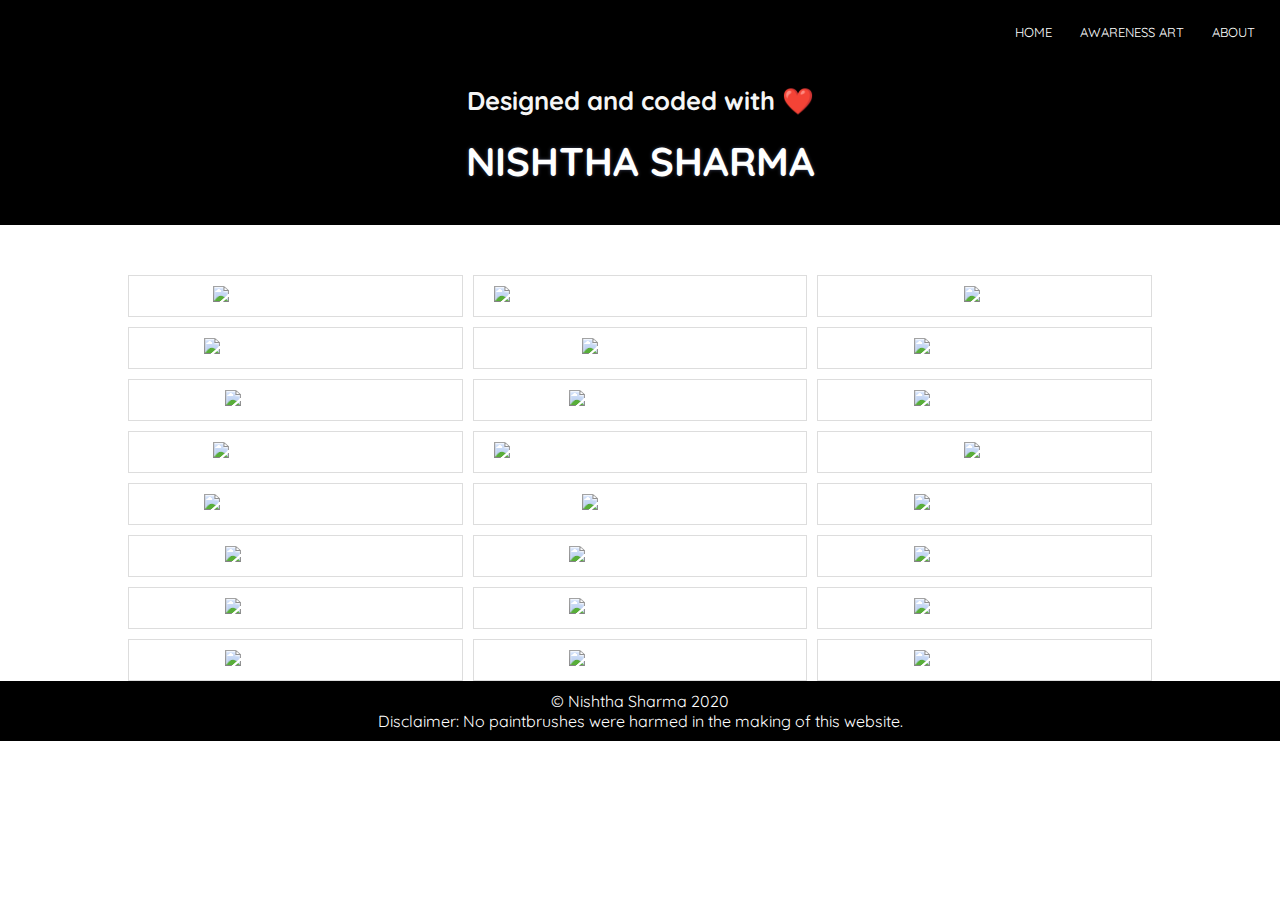
==== index.html @ 7f141b50 "Add files via upload" ====
<!DOCTYPE html>
<html>
    <head>
        <meta name=" viewpoint" content="width=device-width, initial-scale= 1.0">
        <title> Nishtha's Art Portfolio</title>
        <link rel="stylesheet" href="style.css">
        <link rel="preconnect" href="https://fonts.googleapis.com">
<link rel="preconnect" href="https://fonts.gstatic.com" crossorigin>
<link href="https://fonts.googleapis.com/css2?family=Quicksand:wght@300;400;500&display=swap" rel="stylesheet">
<link rel="stylesheet" href="https://cdn.jsdelivr.net/npm/@fortawesome/fontawesome-free@6.2.1/css/fontawesome.min.css">
    </head>
    <body>
        <section class ="header">
            <nav>
                <a href="index.html"></a>
                <div class="nav-links" id="navLinks">
                    <i class="fa fa-times" onclick="hideMenu()"></i>
                    <ul>
                        <li><a href="index.html">HOME</a></li>
                        <li><a href="awareness.html">AWARENESS ART</a></li>
                        <li><a href="about.html">ABOUT</a></li>
                        
                    </ul>
                </div>
                <i class="fa fa-bars" onclick="showMenu()"></i>
            </nav>
        <div class="text-box">
           
            <h4>Designed and coded with ❤️</h4><br><h1>Nishtha Sharma</h1>
            
        </div>
        </section>
    </body>
<section class="art">
    
    
    


            <div class="gallery">
                <div class="artwork">
                    <img src="Artwork/mypainting.jpeg" alt="The world of worlds">
                </div>
                <div class="artwork">
                    <img src="Artwork/feline.jpg" alt="Cradled in mother's love: An embrace">
                </div>
                <div class="artwork">
                    <img src="Artwork/home.jpg" alt="Cat">
                </div>
                <div class="artwork">
                    <img src="Artwork/kid.jpg" alt="My childhood memory">
                </div>
                <div class="artwork">
                    <img src="Artwork/beach.jpg" alt="Beach Stories">
                </div>
                <div class="artwork">
                    <img src="Artwork/sea.jpg" alt="The deep depths">
                </div>
                <div class="artwork">
                    <img src="Artwork/hermione.jpg" alt="The deep depths">
                </div>
                <div class="artwork">
                    <img src="Artwork/lib.jpg" alt="The deep depths">
                </div>
                <div class="artwork">
                    <img src="Artwork/girl.jpg" alt="The deep depths">
                </div>
                <div class="artwork">
                    <img src="Artwork/lake.jpg" alt="The world of worlds">
                </div>
                <div class="artwork">
                    <img src="Artwork/space.jpg" alt="Cradled in mother's love: An embrace">
                </div>
                <div class="artwork">
                    <img src="Artwork/buddha.jpg" alt="Cat">
                </div>
                <div class="artwork">
                    <img src="Artwork/dance.jpg" alt="My childhood memory">
                </div>
                <div class="artwork">
                    <img src="Artwork/leopard.jpg" alt="Beach Stories">
                </div>
                <div class="artwork">
                    <img src="Artwork/aunt.jpg" alt="The deep depths">
                </div>
                <div class="artwork">
                    <img src="Artwork/trees.jpg" alt="The deep depths">
                </div>
                <div class="artwork">
                    <img src="Artwork/graphic.jpg" alt="The deep depths">
                </div>
                <div class="artwork">
                    <img src="Artwork/blue.jpg" alt="The deep depths">
                </div>
                <div class="artwork">
                    <img src="Artwork/mybro.jpg" alt="The deep depths">
                </div>
                <div class="artwork">
                    <img src="Artwork/paris.jpg" alt="The deep depths">
                </div>
                <div class="artwork">
                    <img src="Artwork/colony.jpg" alt="The deep depths">
                </div>
                <div class="artwork">
                    <img src="Artwork/xmas.jpg" alt="The deep depths">
                </div>
                <div class="artwork">
                    <img src="Artwork/teddy.jpg" alt="The deep depths">
                </div>
                <div class="artwork">
                    <img src="Artwork/peas.jpg" alt="The deep depths">
                </div>
    
    












</section>


        
    
        <script>
            var navLinks = document.getElementById("navLinks");
            function showMenu(){
                navLinks.style.right= "0";
            }
            function hideMenu(){
                navLinks.style.right= "-200px";
            }
        </script>
    </body>


    <footer>
        <p>&copy; Nishtha Sharma 2020 <br>Disclaimer: No paintbrushes were harmed in the making of this website.</p>
    </footer>

</html>
---- style.css ----
*{
    margin: 0;
    padding:0;
    font-family: 'Quicksand', sans-serif;
    color: white;
}
body {
    background-color: white;
  }
  
h1{
    font-size: 13vw;
    color: rgb(255, 255, 255);
    text-shadow: 0 0 0.3vw #383d52;
    text-transform: uppercase;
    user-select: none;
}
h1::before{
    content:attr(title);
    
    top:50;
    left: 100;
    width: 100%;
    height: 100%;
    color: #008000;
    text-shadow: 0 0 0.3vw #383d52;
    border-right: 2px #008000;
    overflow: hidden;
    animation: animate 6s linear infinite;
}
@keyframes animate
{
    0%,10%,100%
    {
        width:0;
    }
    70%,90%
    {
        width: 100%
    }
}
.header{
    min-height: 25vh;
    width: 100%;
    background-color: black;
    background-position: top;
    
    position: relative;
}
nav{
    display: flex;
    padding: 1%;
    justify-content: space-between;
    align-items:center;
    

}
nav img{
    width: 150px;
}
.nav-links{
    flex:1;
    text-align: right;
}
.nav-links ul li{
    list-style:none;
    display: inline-block;
    padding: 8px 12px;
    position: relative;
    
}
.nav-links ul li a{
    color:white;
    text-decoration: none;
    font-size: 13px;
}
.nav-links ul li::after{
    content:'';
    width: 0%;
    height:2px;
    background: rgb(231, 208, 0);
    display: block;
    margin: auto;
    transition: 0.2s;
}
.nav-links ul li:hover::after{
    width:100%
}
.text-box{
    width: 50%;
    color: black;
    position: absolute;
    top: 60%;
    left:50%;
    transform: translate(-50%,-50%);
    text-align:center;
}
.text-box h1{
    font-size: 40px;
}
.text-box h3{
    margin: 10px 0 40px;
    font-size:20px;
    color:grey;
}
nav .fa{
    display:none;
}


@media(max-width: 1000px){
    .text-box h1{
        font-size:20px;
    }
    .nav-links ul li{
        display: block;
    }
    .nav-links{
        position: absolute;
        background: rgb(75, 72, 60);
        height: 100vh;
        width: 200px;
        top: 0;
        right: -200px;
        text-align: left;
        z-index:2;
        transition: 1s;
    }
    nav .fa{
        display:block;
        color:white;
        margin: 10px;
        font-size: 22px;
        cursor: pointer;
    }
    .nav-links ul{
        padding:30px;
    }
}

.row{
    margin-top:5%;
    display:flex;
    justify-content: space-between;
}

.course-col{
    flex-basis: 32%;
    background: #fff3f3;
    border-radius:10px;
    margin-bottom: 5%;
    padding: 20px 12px;
    box-sizing: border-box;
    transition: 0.5s;
}
.course-col:hover{
    box-shadow: (0 0 20px 0px) rgba(0,0,0,0.2);
}
@media(max-width: 100px){
    .art{
        flex-direction:column;
    }
}
.art{
    width: 80%;
    margin:auto;
    text-align:center;
    padding-top:50px;
    
}
.art-col{
    flex-basis: 32%;
    background: darkblue;
    border-radius:10px;
    margin-bottom: 5%;
    padding: 12px 12px;
    
    box-sizing: border-box;
    transition: 0.5s;
}

.layer{
    background:transparent;
    height:100%;
    width:100%;
    top:0;
    left:0;
    transition:0.5s;
}
.art-col:hover{
    background:rgba (0,0,220,0.7);
}
img{
    max-width:450px;
    height:auto;
}




.gallery {
    display: grid;
    grid-template-columns: repeat(auto-fill, minmax(300px, 2fr));
    gap: 10px;
}

.artwork {
    border: 1px solid #ddd;
    padding: 10px;
}

.artwork img {
    max-width: 100%;
    height: auto;
}
.animated {
    opacity: 0; 
    animation: fadeIn 2s ease-in-out forwards; 
}


h4{
    text-align:top;
    font-size:2vw;
    color: whitesmoke;
    left:900px;
    top:50px;
}
#about{
    padding:80px 0;
    color: black;


}
.row{
    display: flex;
    justify-content: space-between;
    flex-wrap: wrap;
    color: black;
}
.about-col-2{
    flex-basis: 60%;

}
.sub-title{
    color: black;
    font-size: 60px;
    font-weight:600;

}

.tab-titles{
    color:black;
    display:flex;
    margin:20px 0 40px;

}
.tab-links{
    margin-right:50px;
    font-size:18px;
    font-weight:500;
    cursor: pointer;
    position: relative;
}
.tab-links::after{
    content: '';
    width:0;
    height:3px;
    background: yellow;
    position: absolute;
    left:10;
    bottom: -8px;
    transition: 0.5s;
}
.tab-links.active-link::after{
    width: 50%;
}
h5{
    color:black;
}

footer {
    background-color: black;
    color: white;
    text-align: center;
    padding: 10px;
}

.contact {
    text-align: center;
    padding: 20px;
}


/* Style the form and its labels */
form {
    text-align: left;
    max-width: 400px;
    margin: 0 auto;
}

form label {
    display: block;
    margin: 10px 0;
    color: #333; /* Dark background color */
}

/* Style the text input fields and textarea */
form input[type="text"],
form input[type="email"],
form textarea {
    width: 100%;
    padding: 10px;
    margin: 5px 0;
    border: 1px solid #333; /* Dark background color */
}

/* Style the submit button */
form input[type="submit"] {
    background-color: #333; /* Dark background color */
    color: white; /* White text color */
    padding: 10px 20px;
    border: none;
    cursor: pointer;
}

.about {
    text-align: center;
    padding: 20px;
}


.about p {
    margin: 10px 0;
    color: black; /* Black text color */
}
#typing-text {
    color: black; /* Black text color */
    text-align: center;
    margin-top: 20px;
}
.about p {
    color: black;
    padding-left: 20px; /* Set the heading text color to black */
}

form input[type="text"],
form input[type="email"],
form textarea {
    color: black; /* Add this line to set text color to black */
}






nav{
    display: flex;
    padding: 1%;
    justify-content: space-between;
    align-items:center;
    

}
nav img{
    width: 150px;
}
.socials{
    flex:1;
    text-align: left;
}
.socials ul li{
    list-style:none;
    display: inline-block;
    padding: 8px 12px;
    position: relative;
    
}
.socials ul li a{
    color:white;
    text-decoration: none;
    font-size: 13px;
}
.socials ul li::after{
    content:'';
    width: 0%;
    height:2px;
    background: rgb(231, 208, 0);
    display: block;
    margin: auto;
    transition: 0.2s;
}
.socials ul li:hover::after{
    width:100%
}


.social-button {
    background-color: #333; 
    color: white; 
    padding: 10px 20px;
    border: none;
    margin: 5px;
    border-radius: 5px;
    text-align: center;
    text-decoration: none;
    display: inline-block;
    font-size: 16px;
    cursor: pointer;
    
}


.social-button {
    background-color: #333; /* Dark background color */
    color: white; /* White text color */
    padding: 10px 20px;
    border: none;
    margin: 5px;
    border-radius: 5px;
    text-align: center;
    text-decoration: none;
    display: inline-block;
    font-size: 16px;
    cursor: pointer;
}
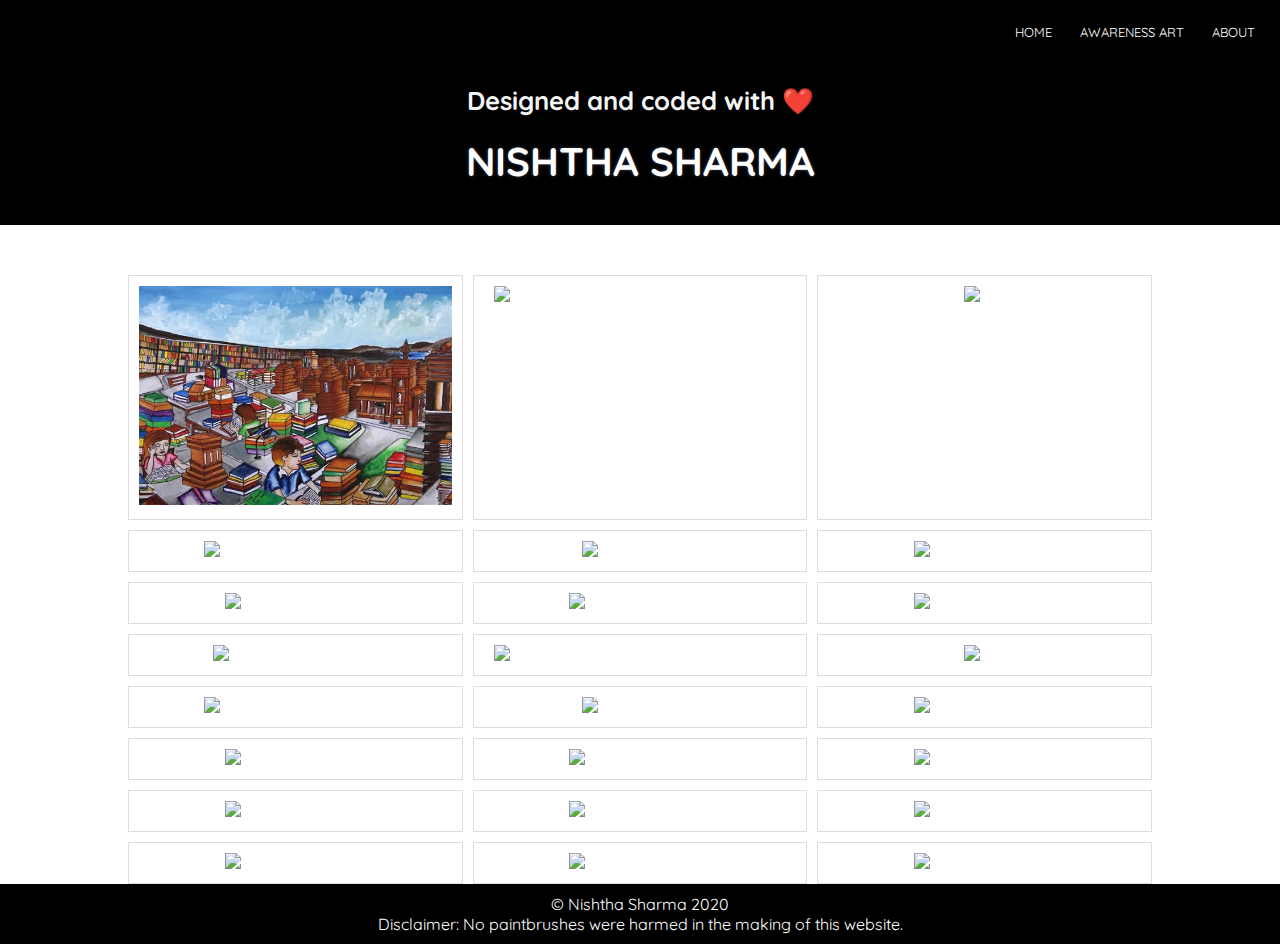
==== commit dc5e0bae: "Update index.html" ====
--- a/index.html
+++ b/index.html
@@ -39,7 +39,7 @@
 
             <div class="gallery">
                 <div class="artwork">
-                    <img src="Artwork/mypainting.jpeg" alt="The world of worlds">
+                    <img src="mypainting.jpeg" alt="The world of worlds">
                 </div>
                 <div class="artwork">
                     <img src="Artwork/feline.jpg" alt="Cradled in mother's love: An embrace">
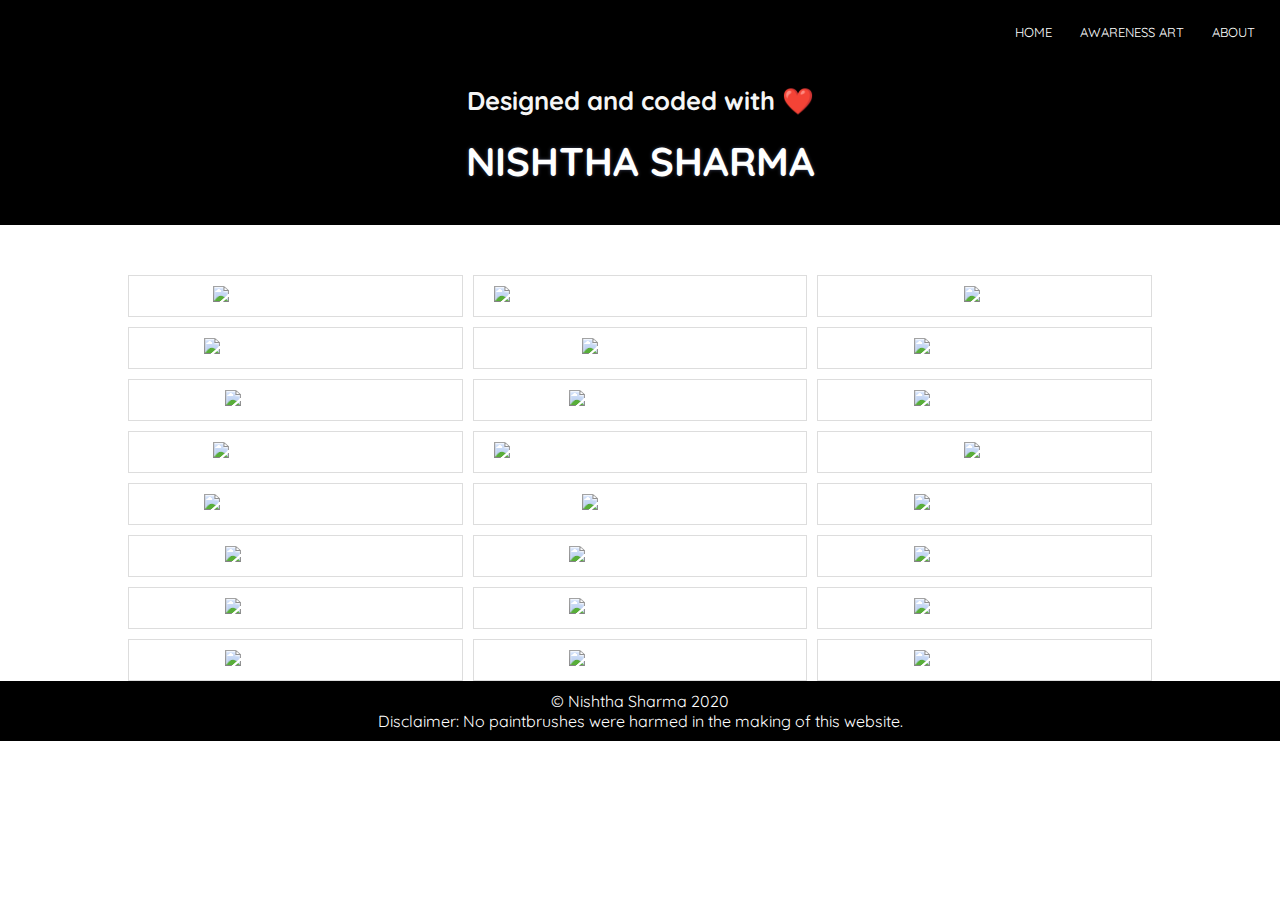
==== commit b231cfe6: "Update index.html" ====
--- a/index.html
+++ b/index.html
@@ -39,7 +39,7 @@
 
             <div class="gallery">
                 <div class="artwork">
-                    <img src="mypainting.jpeg" alt="The world of worlds">
+                    <img src="artportfolio.github.io/mypainting.jpeg" alt="The world of worlds">
                 </div>
                 <div class="artwork">
                     <img src="Artwork/feline.jpg" alt="Cradled in mother's love: An embrace">
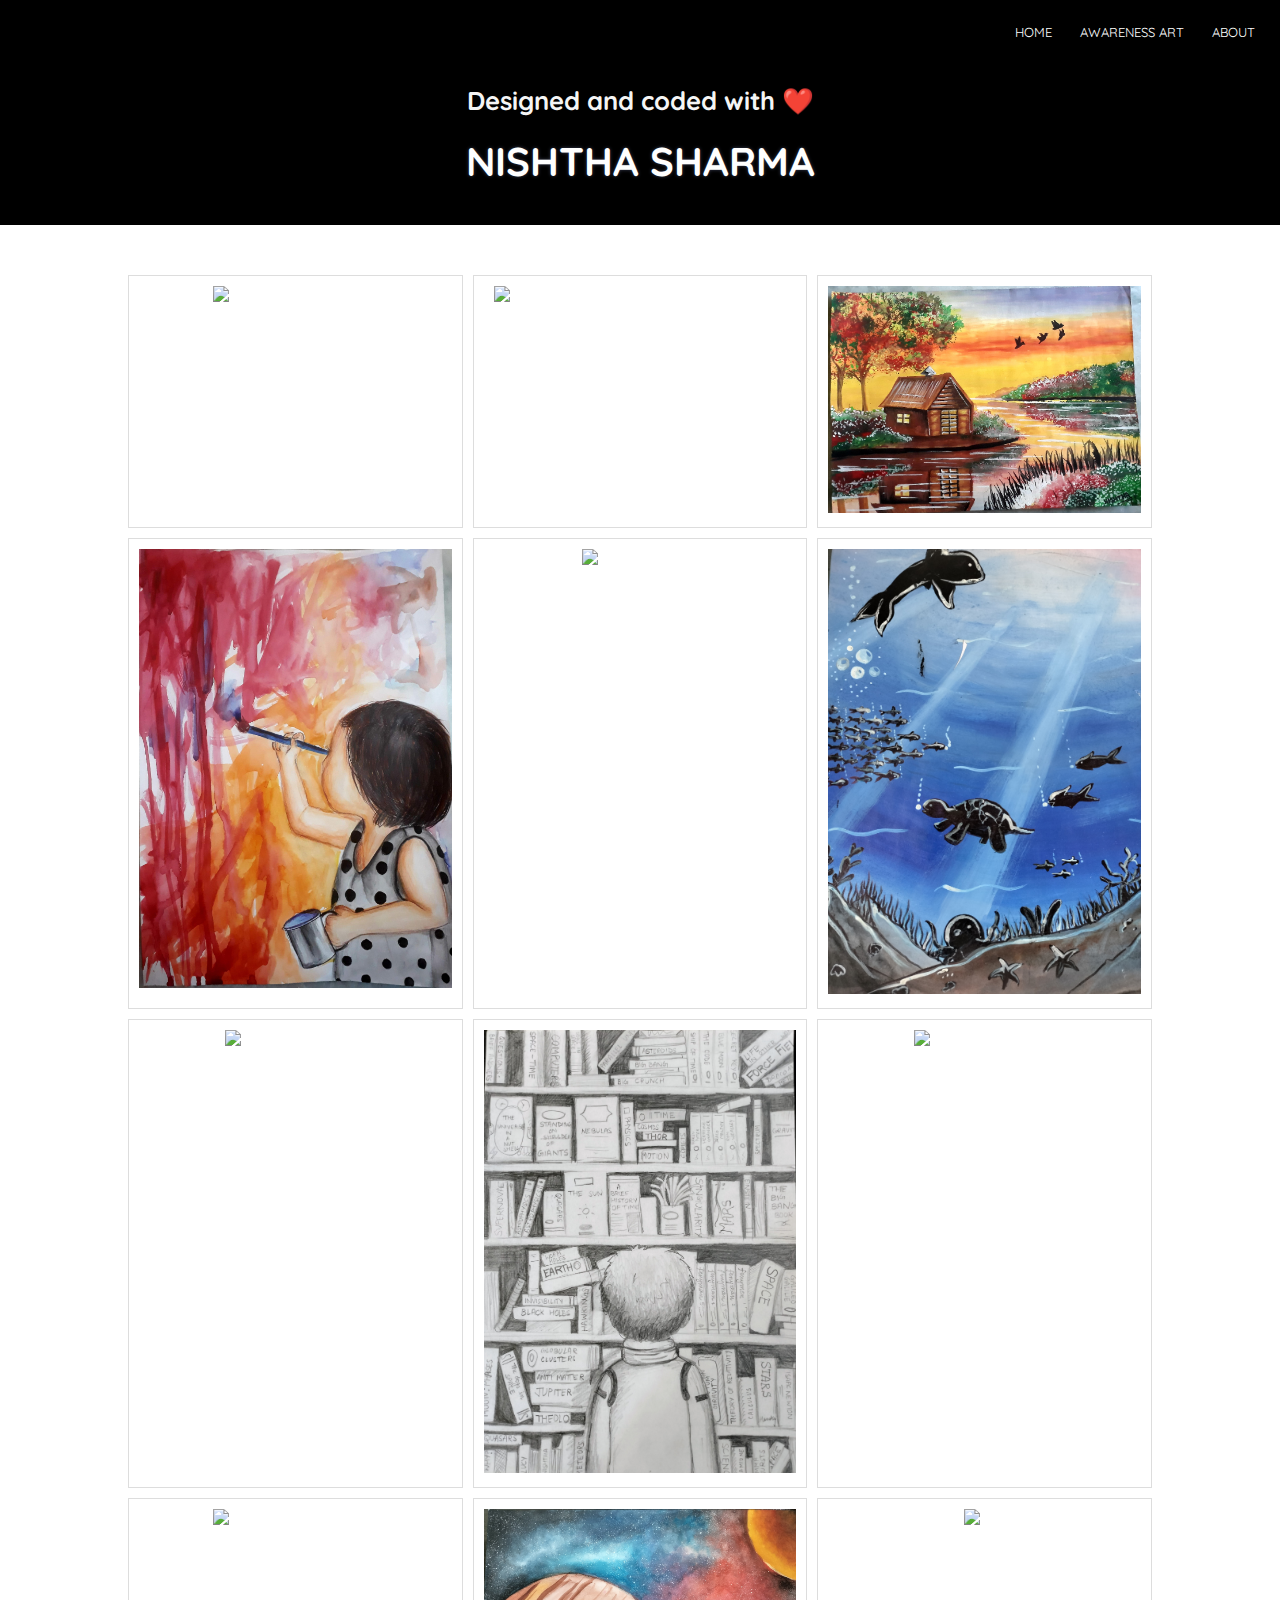
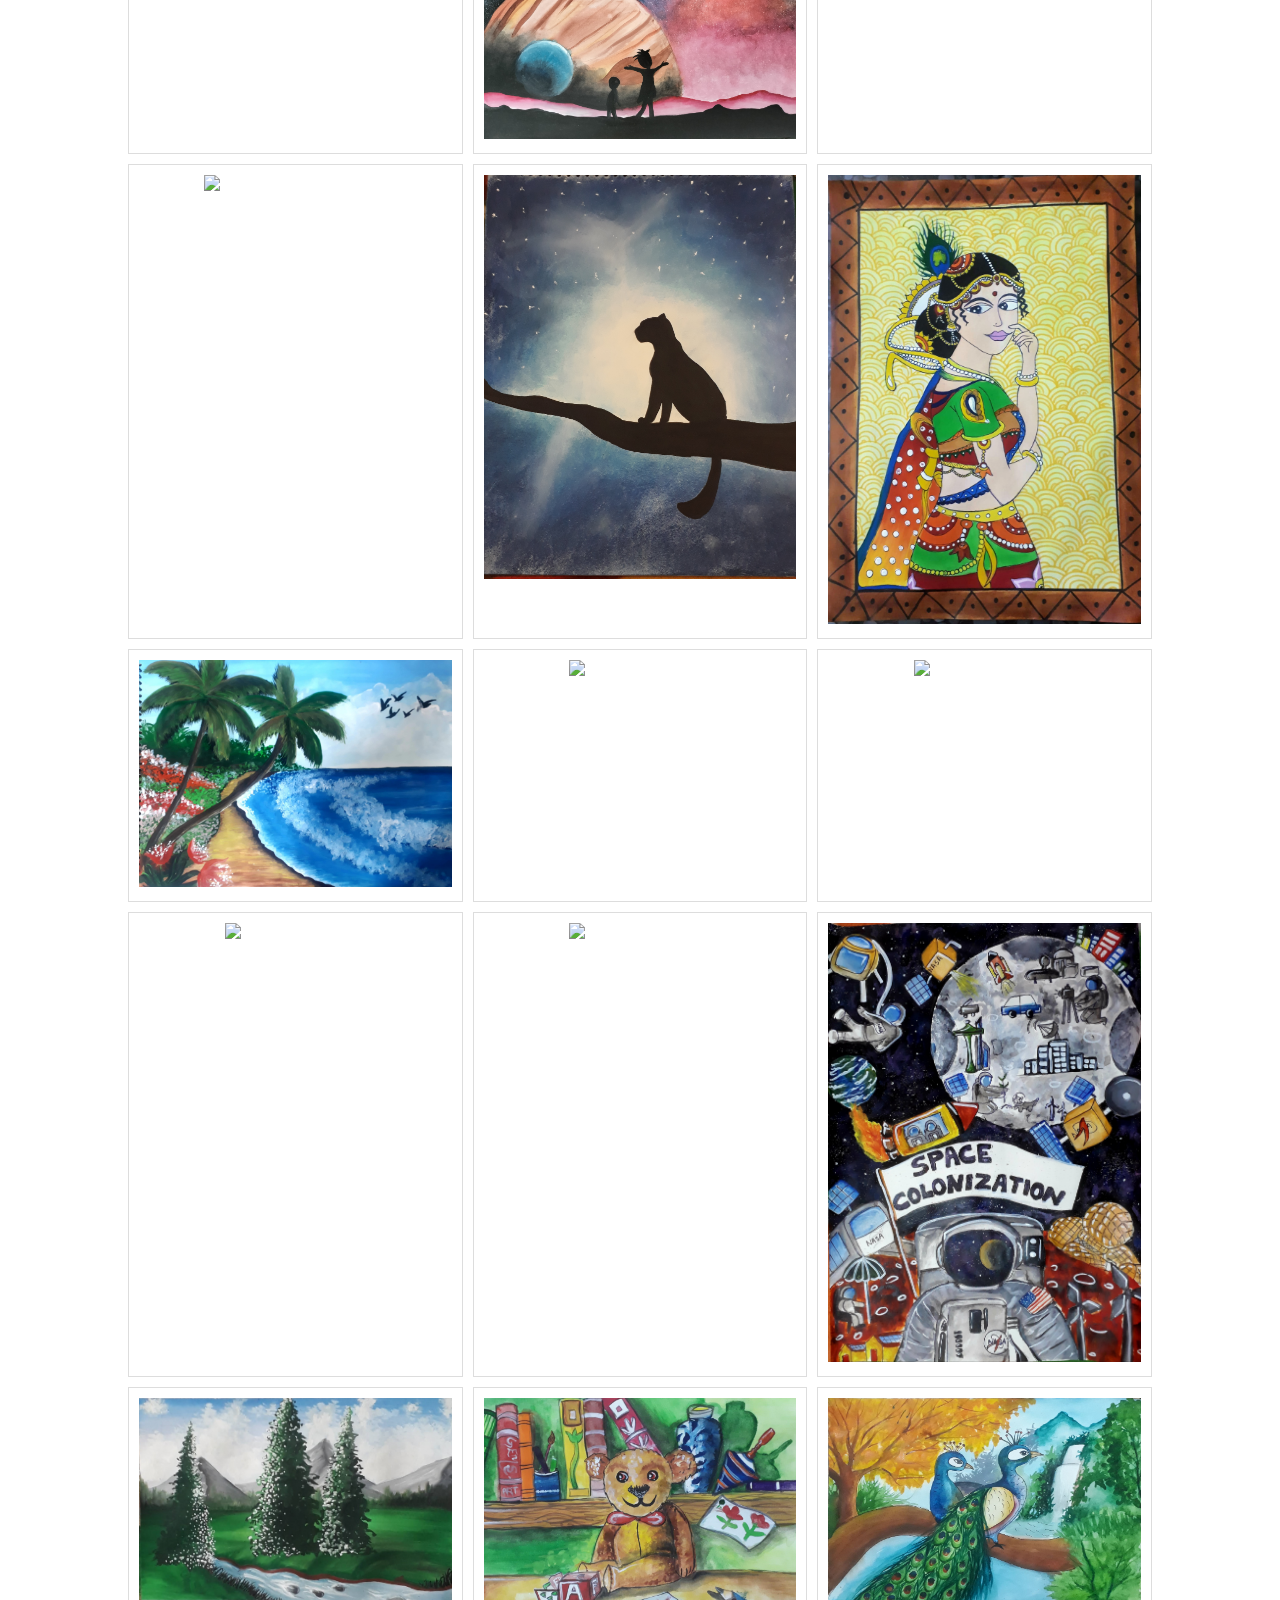
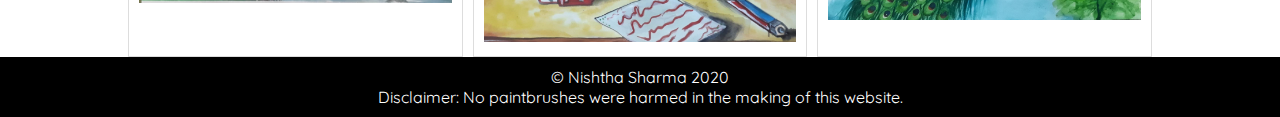
==== commit 3265c0f9: "Update index.html" ====
--- a/index.html
+++ b/index.html
@@ -42,7 +42,7 @@
                     <img src="artportfolio.github.io/mypainting.jpeg" alt="The world of worlds">
                 </div>
                 <div class="artwork">
-                    <img src="Artwork/feline.jpg" alt="Cradled in mother's love: An embrace">
+                    <img src="https://www.indiaart.com/Paintings/15096/large/28036.jpg.ashx?width=550" alt="Cradled in mother's love: An embrace">
                 </div>
                 <div class="artwork">
                     <img src="Artwork/home.jpg" alt="Cat">
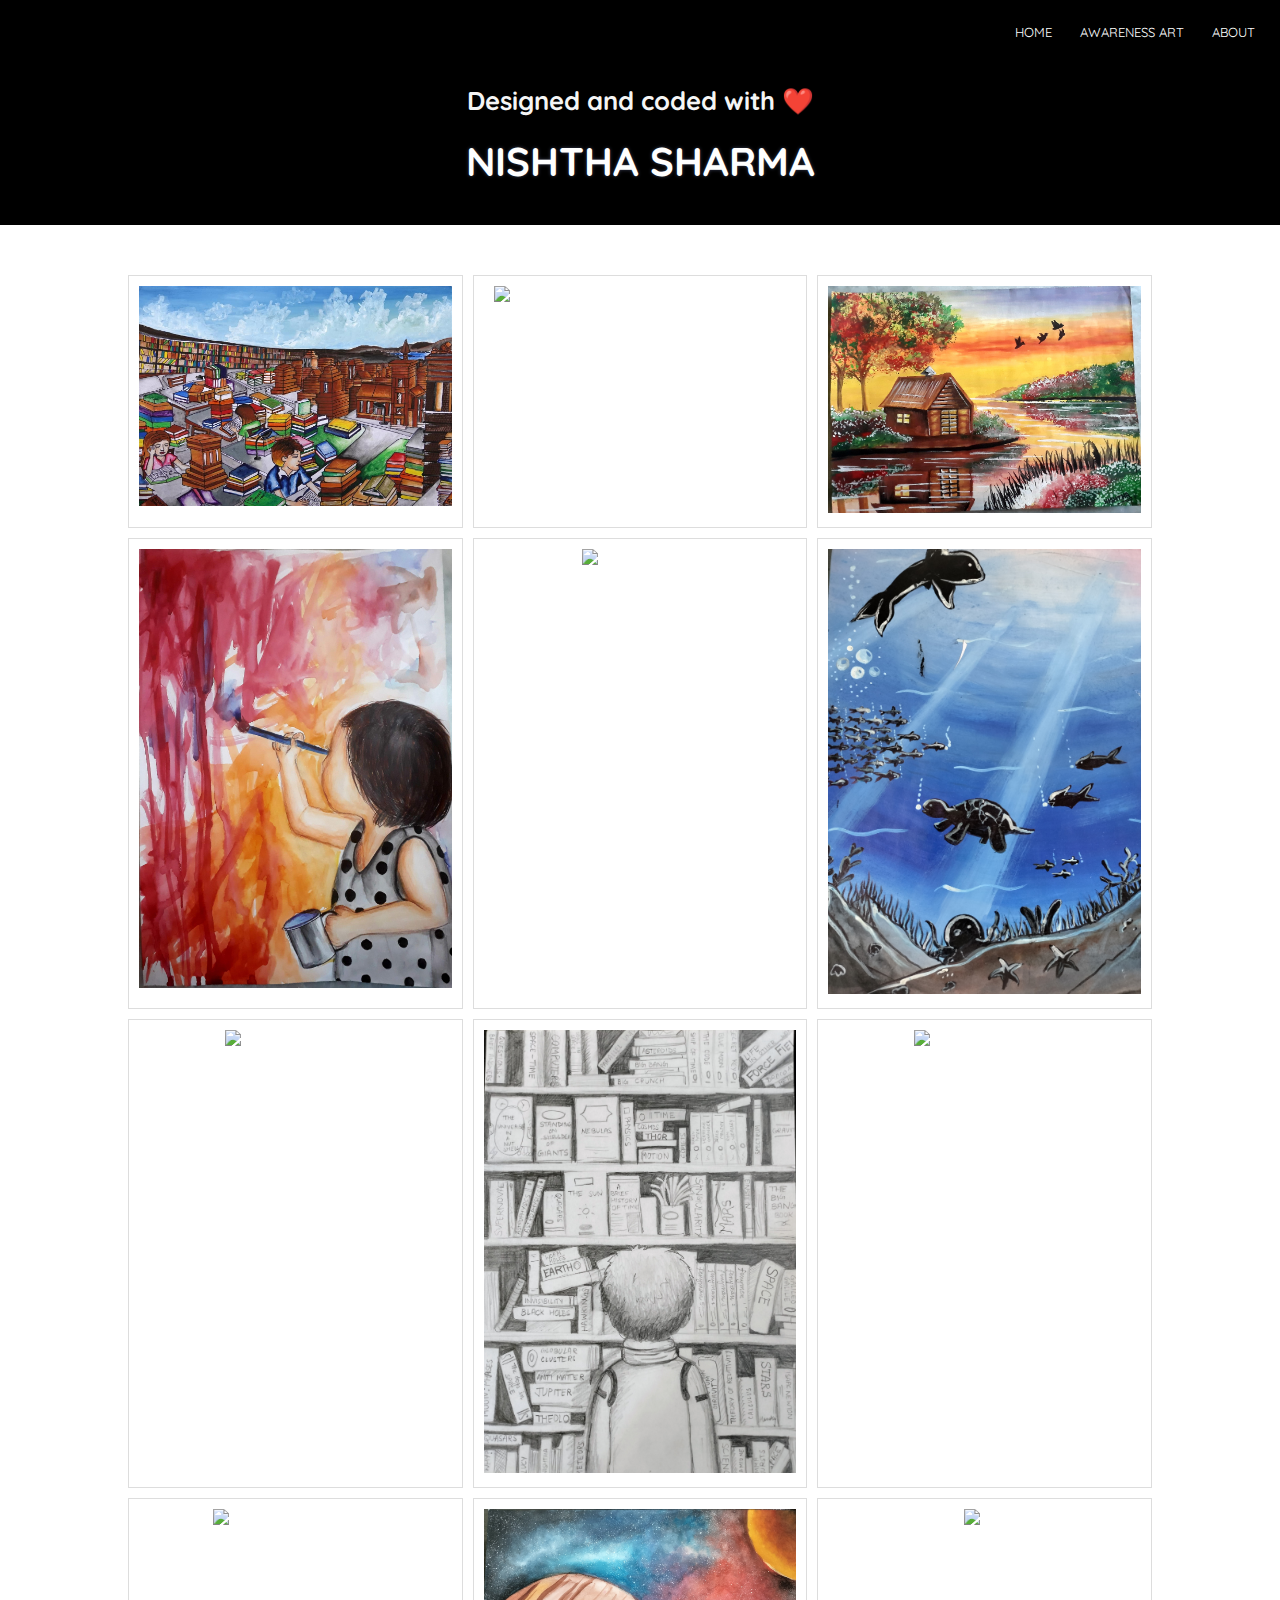
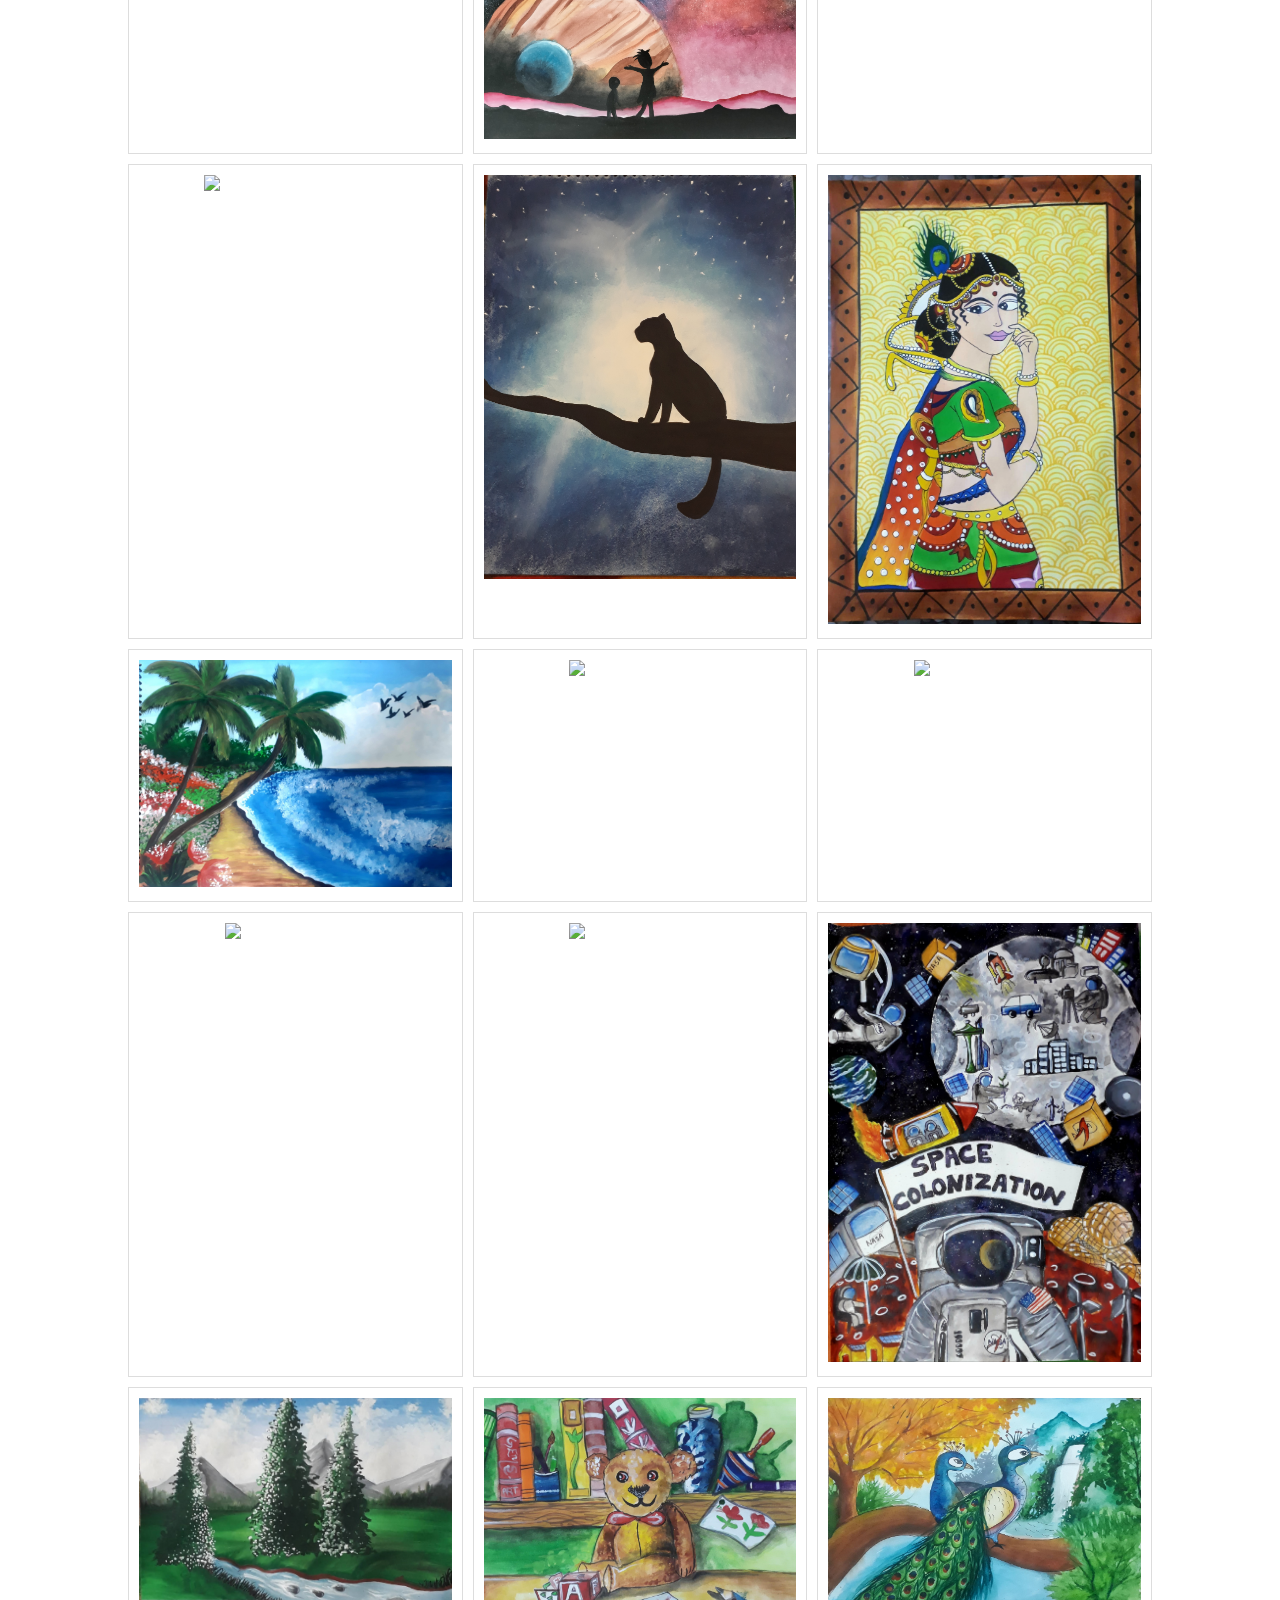
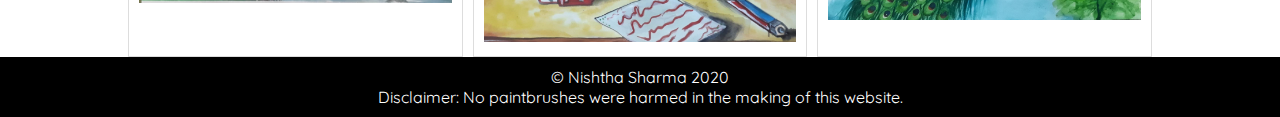
==== commit 75c1750f: "Update index.html" ====
--- a/index.html
+++ b/index.html
@@ -39,7 +39,7 @@
 
             <div class="gallery">
                 <div class="artwork">
-                    <img src="artportfolio.github.io/mypainting.jpeg" alt="The world of worlds">
+                    <img src="[data-uri]